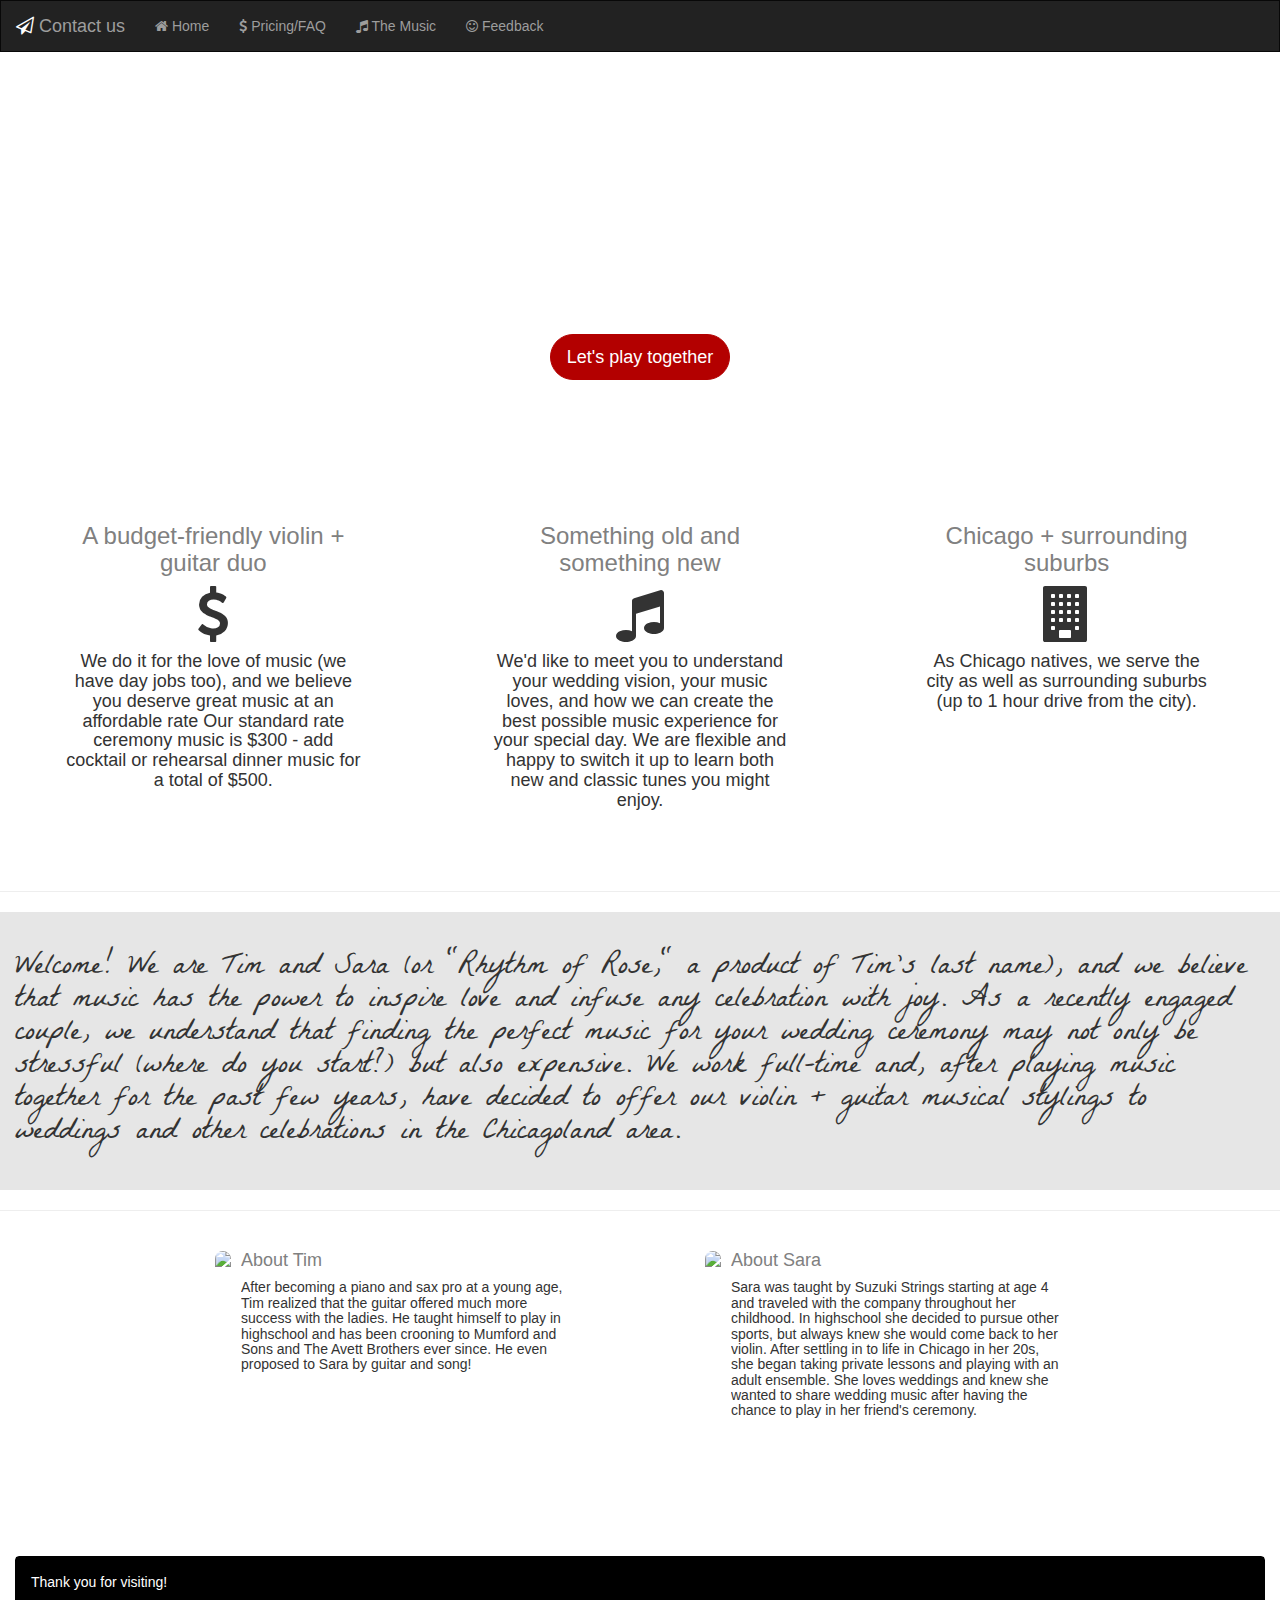
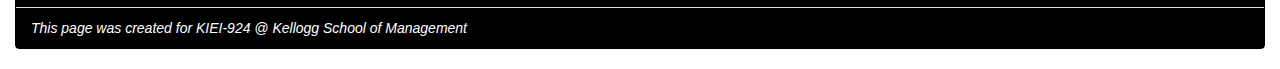
==== index.html @ 67a3ab2b "Evening of 2/3 Changes" ====
<!DOCTYPE html>
<html>
<head>
  <meta charset="utf-8">
  <meta http-equiv="X-UA-Compatible" content="IE=edge">
  <meta name="viewport" content="width=device-width, initial-scale=1">
  <title>Rhythm of Rose</title>
  <link rel="stylesheet" type="text/css" href="bootstrap.css">
  <link href='https://fonts.googleapis.com/css?family=La+Belle+Aurore' rel='stylesheet' type='text/css'>
  <link href="http://maxcdn.bootstrapcdn.com/font-awesome/4.2.0/css/font-awesome.min.css" rel="stylesheet">
</head>

<nav class="navbar navbar-inverse">
  <div class="container-fluid">
    <div class="navbar-header">
      <button type="button" class="navbar-toggle collapsed" data-toggle="collapse" data-target="#bs-example-navbar-collapse-1" aria-expanded="false">
        <span class="sr-only">Toggle navigation</span>
        <span class="icon-bar"></span>
        <span class="icon-bar"></span>
        <span class="icon-bar"></span>
      </button>
      <a class="navbar-brand" href="mailto:skobaissi@gmail.com"><i class="fa fa-paper-plane-o" style="color:white"></i>
        Contact us</a>
    </div>

    <div class="collapse navbar-collapse" id="bs-example-navbar-collapse-1">
      <ul class="nav navbar-nav">
        <li><a href="index.html"><i class="fa fa-home"></i>
          Home</a></li>
        <li><a href="pricing_faq.html"><i class="fa fa-usd"></i>
          Pricing/FAQ</a></li>
        <li><a href="music.html"><i class="fa fa-music"></i>
          The Music</a></li>
        <li><a href="feedback.html"><i class="fa fa-smile-o"></i>
          Feedback</a></li>
      </ul>
    </div>
  </div>
</nav>

<body>

  <div class="jumbotron">
    <div class="container-fluid">
    <h1 class="logo">Rhythm of Rose</h1>
    <br>
      <h3 class="sublogo1">Chicago wedding string music at an affordable rate</h3>
      <br></br>
        <p><a class="btn btn-primary btn-lg" href="mailto:skobaissi@gmail.com" role="button">Let's play together</a></p>
      </div>
    </div>
  <br>
  <br>
  <br>

  <div class="container-fluid">

      <div class="row">
          <div class="col-sm-4 col-md-4 col-lg-4">
            <div class="quickreference">
              <h3 class="sublogo2">
                A budget-friendly violin + guitar duo
              </h3>
              <i class="fa fa-usd fa-4x"></i>
              <h4> We do it for the love of music (we have day jobs too), and we believe you deserve great music at an affordable rate
                Our standard rate ceremony music is $300 - add cocktail or rehearsal dinner music for a total of $500.</h4>
            </div>
          </div>
          <div class="col-sm-4 col-md-4 col-lg-4">
            <div class="quickreference">
              <h3 class="sublogo2">
                Something old and something new
              </h3>
              <i class="fa fa-music fa-4x"></i>
              <h4> We'd like to meet you to understand your wedding vision, your music loves, and how we can create the best possible music experience for your special day.
                We are flexible and happy to switch it up to learn both new and classic tunes you might enjoy.</h4>
            </div>
          </div>
          <div class="col-sm-4 col-md-4 col-lg-4">
            <div class="quickreference">
              <h3 class="sublogo2">
                Chicago + surrounding suburbs
              </h3>
              <i class="fa fa-building fa-4x"></i>
              <h4> As Chicago natives, we serve the city as well as surrounding suburbs (up to 1 hour drive from the city).</h4>
            </div>
          </div>
        </div>
    </div>

<hr>

  <div class="jumbotron2">
    <div class="container-fluid">
      <h2 class="introtext">
        Welcome! We are Tim and Sara (or "Rhythm of Rose," a product of Tim's last name), and we believe that music has the power to inspire love and infuse any celebration with joy.
        As a recently engaged couple, we understand that finding the perfect music for your wedding ceremony may not only be stressful (where do you start?)
        but also expensive.
        We work full-time and, after playing music together for the past few years, have decided to offer our violin + guitar musical stylings
        to weddings and other celebrations in the Chicagoland area.
      </h2>
    </div>
  </div>

<hr>
<br>

  <div class="container-fluid">
    <div class="row">
      <div class="col-sm-6 col-md-6 col-lg-6">
        <div class="meetus1">
          <div class="media">
            <div class="media-left">
                <img class="media-object" src="Tim&Sara.jpg" height=215>
            </div>
            <div class="media-body">
              <h4 class="media-heading">About Tim</h4>
              <h5>
                After becoming a piano and sax pro at a young age, Tim realized that the guitar offered much more success with the ladies.
                He taught himself to play in highschool and has been crooning to Mumford and Sons and The Avett Brothers ever since.
                He even proposed to Sara by guitar and song!
              </h5>
            </div>
          </div>
      </div>
    </div>
      <div class="col-sm-6 col-md-6 col-lg-6">
        <div class="meetus2">
          <div class="media">
            <div class="media-left">
                <img class="media-object" src="Saraviolin.jpg" height=215>
            </div>
            <div class="media-body">
              <h4 class="media-heading">About Sara</h4>
              <h5>
                Sara was taught by Suzuki Strings starting at age 4 and traveled with the company throughout her childhood.
                In highschool she decided to pursue other sports, but always knew she would come back to her violin.
                After settling in to life in Chicago in her 20s, she began taking private lessons and playing with an adult ensemble.
                She loves weddings and knew she wanted to share wedding music after having the chance to play in her friend's ceremony.
              </h5>
            </div>
          </div>
        </div>
    </div>
  </div>

<br>
<br>

  <div class="panel panel-info">
    <div class="panel-body">Thank you for visiting!</div>
    <div class="panel-footer"><em>This page was created for KIEI-924 @ Kellogg School of Management</em></div>
  </div>
  </div>

</body>
</html>
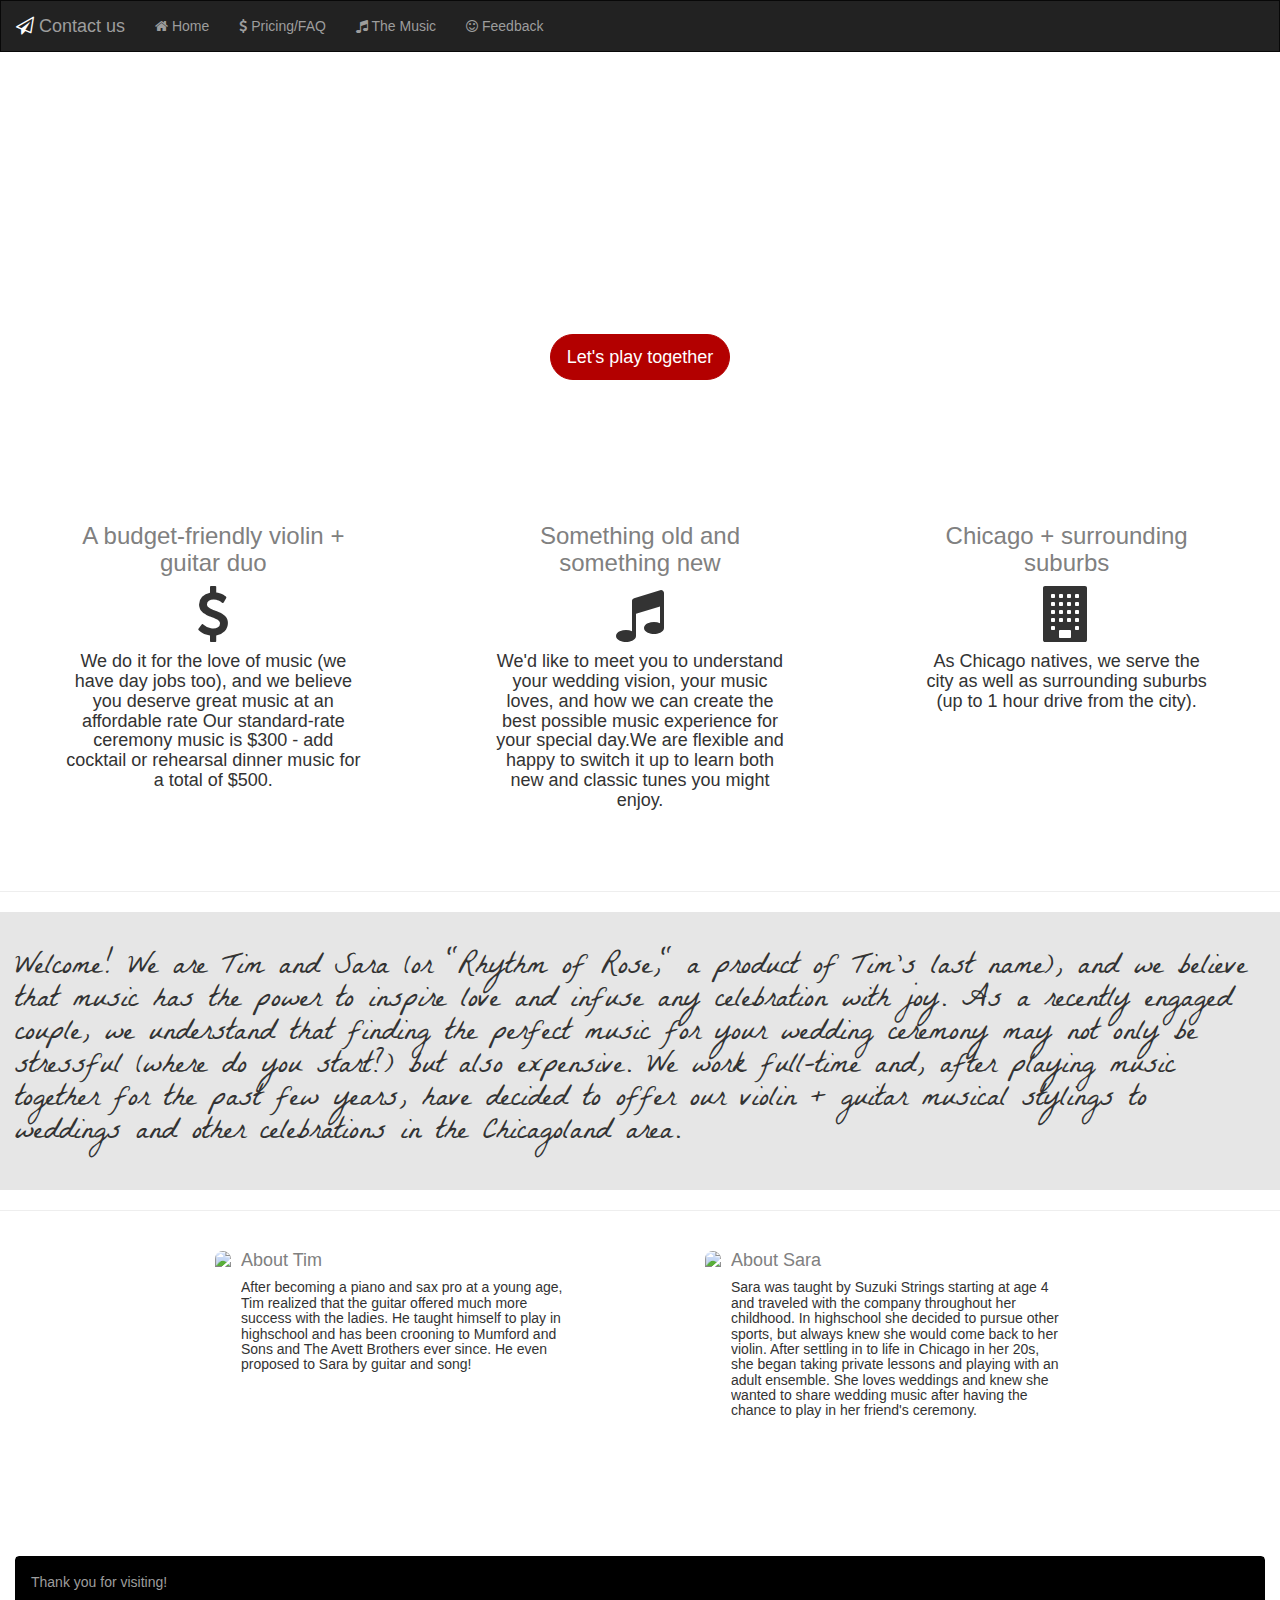
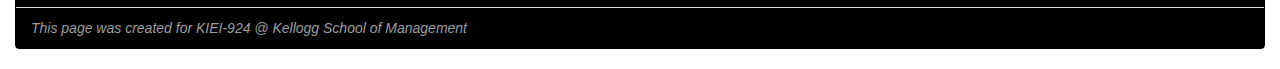
==== commit 762e4378: "Final changes 2/6" ====
--- a/index.html
+++ b/index.html
@@ -42,51 +42,53 @@
 
   <div class="jumbotron">
     <div class="container-fluid">
-    <h1 class="logo">Rhythm of Rose</h1>
-    <br>
+      <h1 class="logo">Rhythm of Rose</h1>
+      <br>
       <h3 class="sublogo1">Chicago wedding string music at an affordable rate</h3>
-      <br></br>
-        <p><a class="btn btn-primary btn-lg" href="mailto:skobaissi@gmail.com" role="button">Let's play together</a></p>
-      </div>
+      <br>
+      </br>
+      <p><a class="btn btn-primary btn-lg" href="mailto:skobaissi@gmail.com" role="button">Let's play together</a></p>
     </div>
+  </div>
   <br>
   <br>
   <br>
 
   <div class="container-fluid">
 
-      <div class="row">
-          <div class="col-sm-4 col-md-4 col-lg-4">
-            <div class="quickreference">
-              <h3 class="sublogo2">
-                A budget-friendly violin + guitar duo
-              </h3>
-              <i class="fa fa-usd fa-4x"></i>
-              <h4> We do it for the love of music (we have day jobs too), and we believe you deserve great music at an affordable rate
-                Our standard rate ceremony music is $300 - add cocktail or rehearsal dinner music for a total of $500.</h4>
-            </div>
-          </div>
-          <div class="col-sm-4 col-md-4 col-lg-4">
-            <div class="quickreference">
-              <h3 class="sublogo2">
-                Something old and something new
-              </h3>
-              <i class="fa fa-music fa-4x"></i>
-              <h4> We'd like to meet you to understand your wedding vision, your music loves, and how we can create the best possible music experience for your special day.
-                We are flexible and happy to switch it up to learn both new and classic tunes you might enjoy.</h4>
-            </div>
-          </div>
-          <div class="col-sm-4 col-md-4 col-lg-4">
-            <div class="quickreference">
-              <h3 class="sublogo2">
-                Chicago + surrounding suburbs
-              </h3>
-              <i class="fa fa-building fa-4x"></i>
-              <h4> As Chicago natives, we serve the city as well as surrounding suburbs (up to 1 hour drive from the city).</h4>
-            </div>
-          </div>
+    <div class="row">
+      <div class="col-sm-4 col-md-4 col-lg-4">
+        <div class="quickreference">
+          <h3 class="sublogo2">
+            A budget-friendly violin + guitar duo
+          </h3>
+          <i class="fa fa-usd fa-4x"></i>
+          <h4> We do it for the love of music (we have day jobs too), and we believe you deserve great music at an affordable rate
+            Our standard-rate ceremony music is $300 - add cocktail or rehearsal dinner music for a total of $500.</h4>
         </div>
-    </div>
+      </div>
+      <div class="col-sm-4 col-md-4 col-lg-4">
+        <div class="quickreference">
+          <h3 class="sublogo2">
+            Something old and something new
+          </h3>
+          <i class="fa fa-music fa-4x"></i>
+          <h4> We'd like to meet you to understand your wedding vision, your music loves, and how we can create the best possible music experience for
+            your special day.We are flexible and happy to switch it up to learn both new and classic tunes you might enjoy.</h4>
+        </div>
+      </div>
+      <div class="col-sm-4 col-md-4 col-lg-4">
+        <div class="quickreference">
+          <h3 class="sublogo2">
+            Chicago + surrounding suburbs
+          </h3>
+          <i class="fa fa-building fa-4x"></i>
+          <h4> As Chicago natives, we serve the city as well as surrounding suburbs (up to 1 hour drive from the city).</h4>
+        </div>
+      </div>
+      </div>
+
+  </div>
 
 <hr>
 
@@ -111,7 +113,7 @@
         <div class="meetus1">
           <div class="media">
             <div class="media-left">
-                <img class="media-object" src="Tim&Sara.jpg" height=215>
+              <img class="media-object" src="Tim&Sara.jpg" height=215>
             </div>
             <div class="media-body">
               <h4 class="media-heading">About Tim</h4>
@@ -122,13 +124,13 @@
               </h5>
             </div>
           </div>
+        </div>
       </div>
-    </div>
       <div class="col-sm-6 col-md-6 col-lg-6">
         <div class="meetus2">
           <div class="media">
             <div class="media-left">
-                <img class="media-object" src="Saraviolin.jpg" height=215>
+              <img class="media-object" src="Saraviolin.jpg" height=215>
             </div>
             <div class="media-body">
               <h4 class="media-heading">About Sara</h4>
@@ -141,16 +143,17 @@
             </div>
           </div>
         </div>
+      </div>
     </div>
-  </div>
 
 <br>
 <br>
 
-  <div class="panel panel-info">
-    <div class="panel-body">Thank you for visiting!</div>
-    <div class="panel-footer"><em>This page was created for KIEI-924 @ Kellogg School of Management</em></div>
-  </div>
+    <div class="panel panel-info">
+      <div class="panel-body">Thank you for visiting!</div>
+      <div class="panel-footer"><em>This page was created for KIEI-924 @ Kellogg School of Management</em></div>
+    </div>
+
   </div>
 
 </body>
